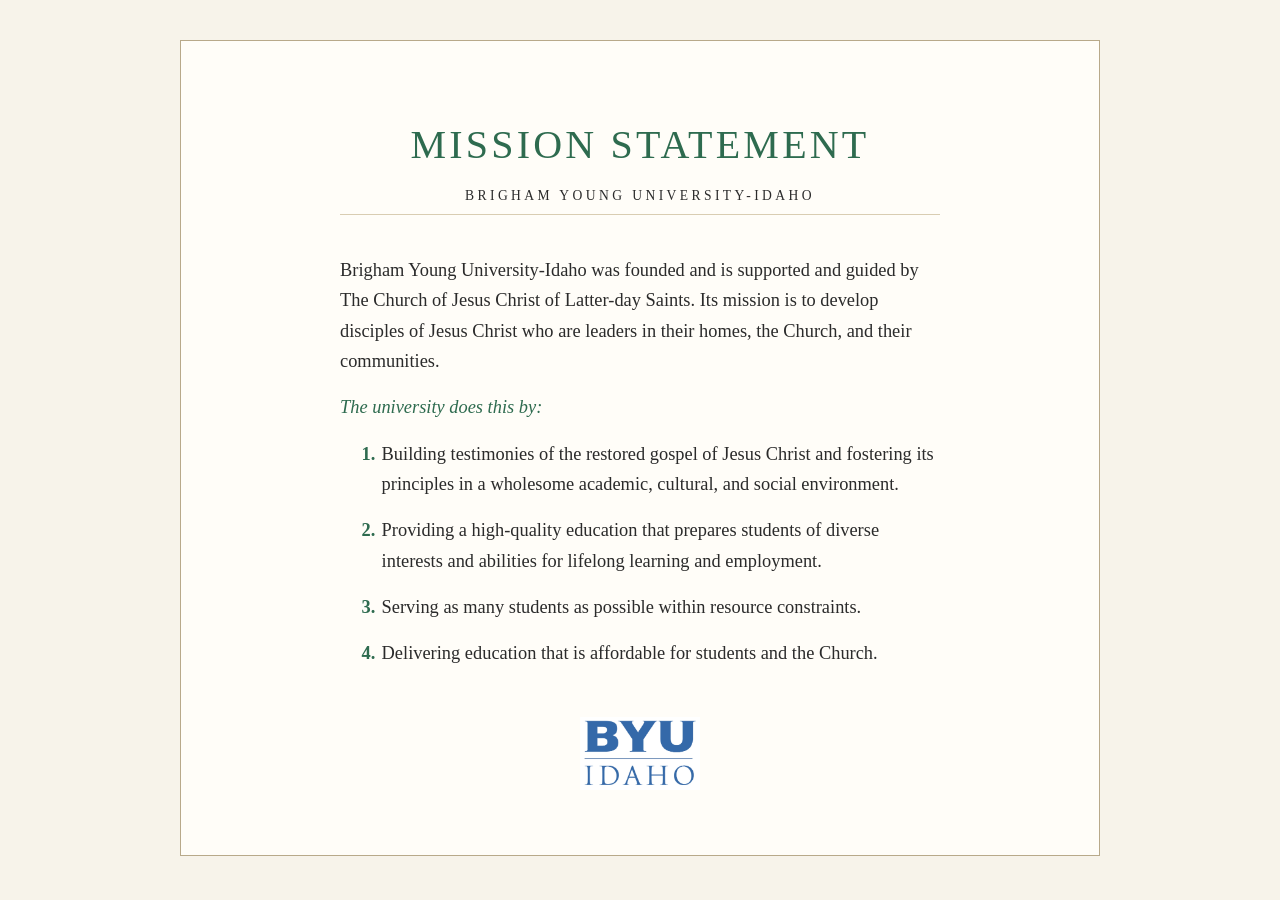
==== mission/index.html @ 7a646ea8 "mission folder and files with code added added mission folder, added the code for html and css and a" ====
<!DOCTYPE html>
<html lang="en">
<head>
    <meta charset="UTF-8">
    <meta name="viewport" content="width=device-width, initial-scale=1.0">
    <meta name="description" content="The mission statement of Brigham Young University-Idaho.">
    <meta name="author" content="YOUR NAME HERE">
    <title>BYU-Idaho Mission Statement</title>
    <link rel="stylesheet" href="mission.css">
</head>
<body>
    <div class="page-frame">
        <header class="page-header">
            <h1 class="page-title">Mission Statement</h1>
            <p class="university-name">Brigham Young University-Idaho</p>
        </header>

        <main class="mission-content">
            <p class="mission-intro">
                Brigham Young University-Idaho was founded and is supported and guided by
                The Church of Jesus Christ of Latter-day Saints. Its mission is to develop
                disciples of Jesus Christ who are leaders in their homes, the Church, and
                their communities.
            </p>

            <p class="mission-lead-in"><em>The university does this by:</em></p>

            <ol class="mission-list">
                <li>Building testimonies of the restored gospel of Jesus Christ and fostering its principles in a wholesome academic, cultural, and social environment.</li>
                <li>Providing a high-quality education that prepares students of diverse interests and abilities for lifelong learning and employment.</li>
                <li>Serving as many students as possible within resource constraints.</li>
                <li>Delivering education that is affordable for students and the Church.</li>
            </ol>
        </main>

        <footer class="page-footer">
            <img class="footer-logo" src="logo.webp" alt="BYU-Idaho logo" width="130">
        </footer>
    </div>
</body>
</html>
---- mission/mission.css ----
:root {
    --page-background: #f7f3ea;
    --frame-background: #fffdf8;
    --text-color: #2b2b2b;
    --accent-color: #2e6b4f;
    --frame-border: #b8a98a;
    --rule-color: #d9cdb2;
}

* {
    box-sizing: border-box;
}

body {
    margin: 0;
    padding: 2.5rem;
    font-family: "Times New Roman", Times, serif;
    font-size: 1.15rem;
    line-height: 1.65;
    color: var(--text-color);
    background-color: var(--page-background);
}

/* Outer bordered box */
.page-frame {
    max-width: 920px;
    margin: 0 auto;
    padding: 5rem 1.5rem 3.5rem;
    background-color: var(--frame-background);
    border: 1px solid var(--frame-border);
}

/* Header */
.page-header {
    max-width: 600px;
    margin: 0 auto;
    padding-bottom: 0.4rem;
    border-bottom: 1px solid var(--rule-color);
    text-align: center;
}

.page-title {
    margin: 0;
    font-size: 2.5rem;
    font-weight: normal;
    line-height: 1.2;
    letter-spacing: 0.08em;
    text-transform: uppercase;
    color: var(--accent-color);
}

.university-name {
    margin: 1rem 0 0;
    font-size: 0.85rem;
    color: var(--text-color);
    letter-spacing: 0.25em;
    text-transform: uppercase;
}

/* Main content */
.mission-content {
    max-width: 600px;
    margin: 2.5rem auto 0;
}

.mission-intro,
.mission-lead-in {
    margin: 0 0 1rem;
}

.mission-lead-in {
    color: var(--accent-color);
}

.mission-list {
    margin: 0;
    padding-left: 2.5rem;
}

.mission-list li {
    margin-bottom: 1rem;
    padding-left: 0.1rem;
}

.mission-list li::marker {
    color: var(--accent-color);
    font-weight: bold;
}

/* Footer with logo */
.page-footer {
    margin-top: 3rem;
    text-align: center;
}

.footer-logo {
    max-width: 100%;
    height: auto;
}
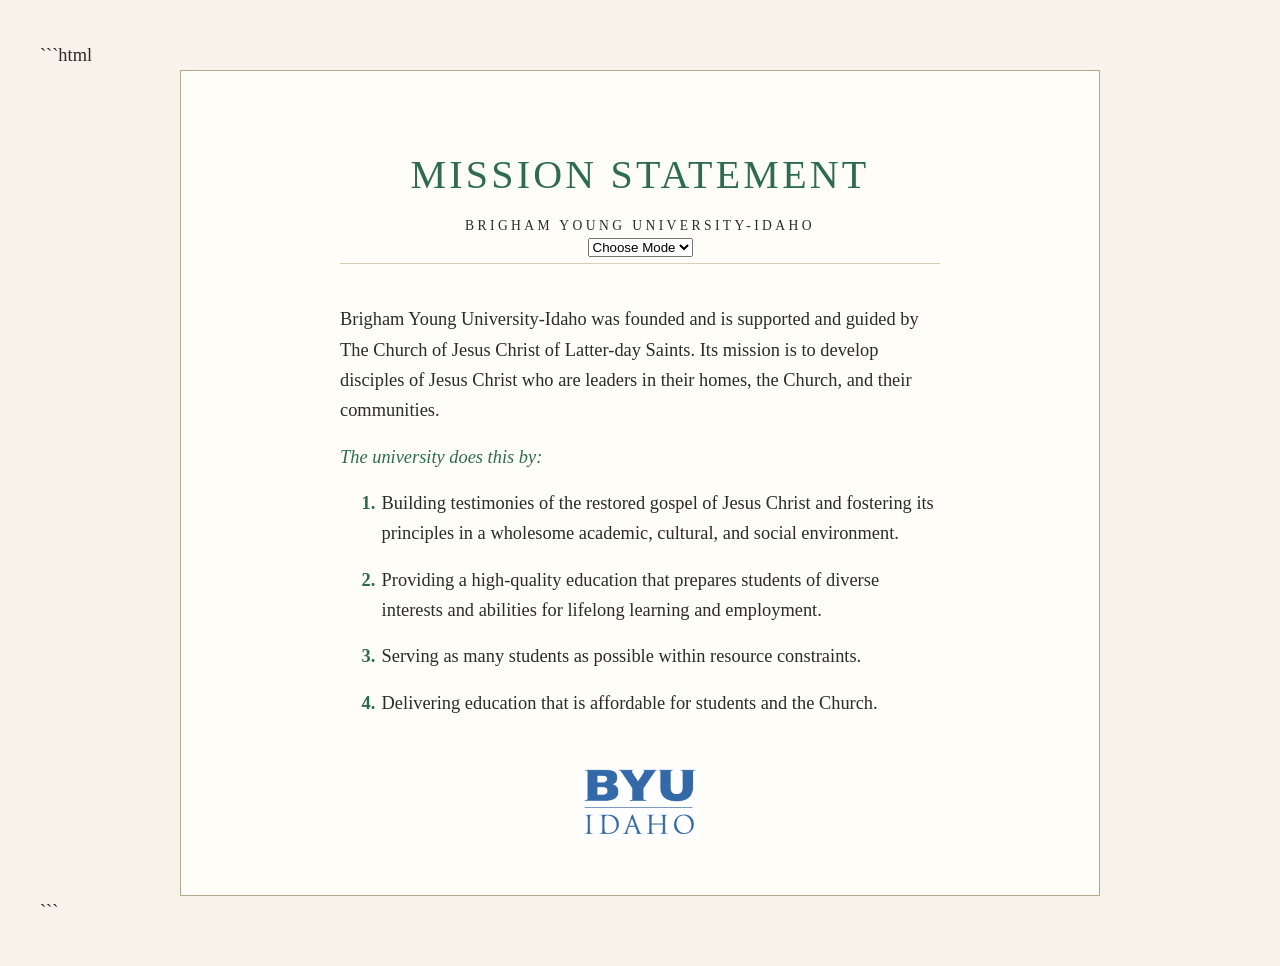
==== commit ce2bcdf4: "Update index.html Updated the BYU-Idaho Mission Statement project for Part 2 of the assignment. Adde" ====
--- a/mission/index.html
+++ b/mission/index.html
@@ -1,3 +1,4 @@
+```html
 <!DOCTYPE html>
 <html lang="en">
 <head>
@@ -8,11 +9,18 @@
     <title>BYU-Idaho Mission Statement</title>
     <link rel="stylesheet" href="mission.css">
 </head>
+
 <body>
     <div class="page-frame">
         <header class="page-header">
             <h1 class="page-title">Mission Statement</h1>
             <p class="university-name">Brigham Young University-Idaho</p>
+
+            <select>
+                <option>Choose Mode</option>
+                <option value="dark">Dark</option>
+                <option value="light">Light</option>
+            </select>
         </header>
 
         <main class="mission-content">
@@ -26,10 +34,20 @@
             <p class="mission-lead-in"><em>The university does this by:</em></p>
 
             <ol class="mission-list">
-                <li>Building testimonies of the restored gospel of Jesus Christ and fostering its principles in a wholesome academic, cultural, and social environment.</li>
-                <li>Providing a high-quality education that prepares students of diverse interests and abilities for lifelong learning and employment.</li>
-                <li>Serving as many students as possible within resource constraints.</li>
-                <li>Delivering education that is affordable for students and the Church.</li>
+                <li>
+                    Building testimonies of the restored gospel of Jesus Christ and fostering
+                    its principles in a wholesome academic, cultural, and social environment.
+                </li>
+                <li>
+                    Providing a high-quality education that prepares students of diverse
+                    interests and abilities for lifelong learning and employment.
+                </li>
+                <li>
+                    Serving as many students as possible within resource constraints.
+                </li>
+                <li>
+                    Delivering education that is affordable for students and the Church.
+                </li>
             </ol>
         </main>
 
@@ -37,5 +55,8 @@
             <img class="footer-logo" src="logo.webp" alt="BYU-Idaho logo" width="130">
         </footer>
     </div>
+
+    <script src="mission.js"></script>
 </body>
-</html>+</html>
+```
